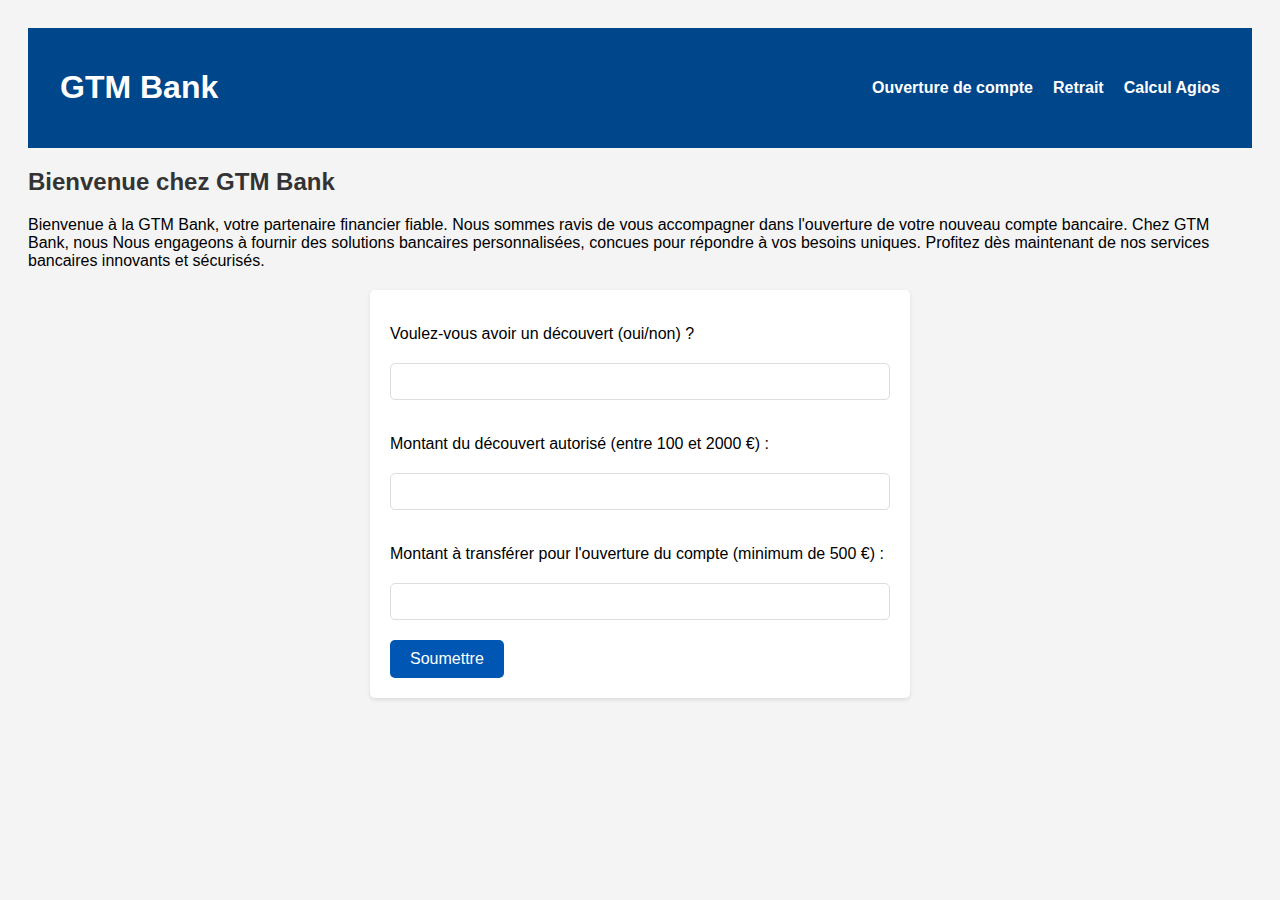
==== index.html @ d5e57586 "add anchor" ====
<!DOCTYPE html>
<html lang="fr">
<link rel="stylesheet" href="style.css"> 
<head>
    <meta charset="UTF-8">
    <title>Ouverture de compte chez GTM Bank</title>
    
</head>
<header>
    <div class="header-content">
        <h1>GTM Bank</h1>
        <nav>
            <ul>
                <li><a href="#ouverture-de-compte">Ouverture de compte</a></li>
                <li><a href="#retrait">Retrait</a></li>
                <li><a href="#calcul-agios">Calcul Agios</a></li>
            </ul>
        </nav>
    </div>
</header>

<body>
    <h2>Bienvenue chez GTM Bank</h2>
    <p>Bienvenue à la GTM Bank, votre partenaire financier fiable. Nous sommes ravis de vous 
    accompagner dans l'ouverture de votre nouveau compte bancaire. Chez GTM Bank, nous Nous
    engageons à fournir des solutions bancaires personnalisées, concues pour répondre à vos
    besoins uniques. Profitez dès maintenant de nos services bancaires innovants et sécurisés.
    </p>
    <section id="ouverture-de-compte"></section>
    <form id="accountCreationForm">
        <p>Voulez-vous avoir un découvert (oui/non) ?</p>
        <input type="text" id="overdraftOption" name="overdraftOption" required>
        
        <p>Montant du découvert autorisé (entre 100 et 2000 €) :</p>
        <input type="number" id="overdraftAmount" name="overdraftAmount">
        
        <p>Montant à transférer pour l'ouverture du compte (minimum de 500 €) :</p>
        <input type="number" id="initialDeposit" name="initialDeposit" required>
        
        <button type="submit">Soumettre</button>
    </form>

    <script src="main.js"></script>
</body>
</html>
---- style.css ----
body {
    font-family: Arial, sans-serif;
    background-color: #f4f4f4;
    padding: 20px;
}

h2 {
    color: #333;
}

header {
    background-color: #00468b; 
    color: white; 
    padding: 20px 0;
}

.header-content {
    max-width: 1200px;
    margin: 0 auto;
    display: flex;
    justify-content: space-between;
    align-items: center;
}

header h1 {
    margin-left: 20px; 
}

nav ul {
    list-style-type: none; 
    display: flex; 
    margin: 0;
    padding: 0;
}

nav ul li {
    margin-right: 20px;
}

nav ul li a {
    color: white;
    text-decoration: none;
    font-weight: bold;
}

nav ul li a:hover {
    text-decoration: underline; 
}

form {
    background-color: #fff;
    padding: 20px;
    border-radius: 5px;
    box-shadow: 0 2px 4px rgba(0,0,0,0.1);
    max-width: 500px;
    margin: 20px auto;
}

form p {
    margin: 15px 0;
}

input[type="text"],
input[type="number"] {
    width: 100%;
    padding: 10px;
    margin-top: 5px;
    margin-bottom: 20px;
    border-radius: 5px;
    border: 1px solid #ddd;
    box-sizing: border-box; 
}

button {
    background-color: #0056b3;
    color: white;
    padding: 10px 20px;
    border: none;
    border-radius: 5px;
    cursor: pointer;
    font-size: 16px;
}

button:hover {
    background-color: #003d82;
}
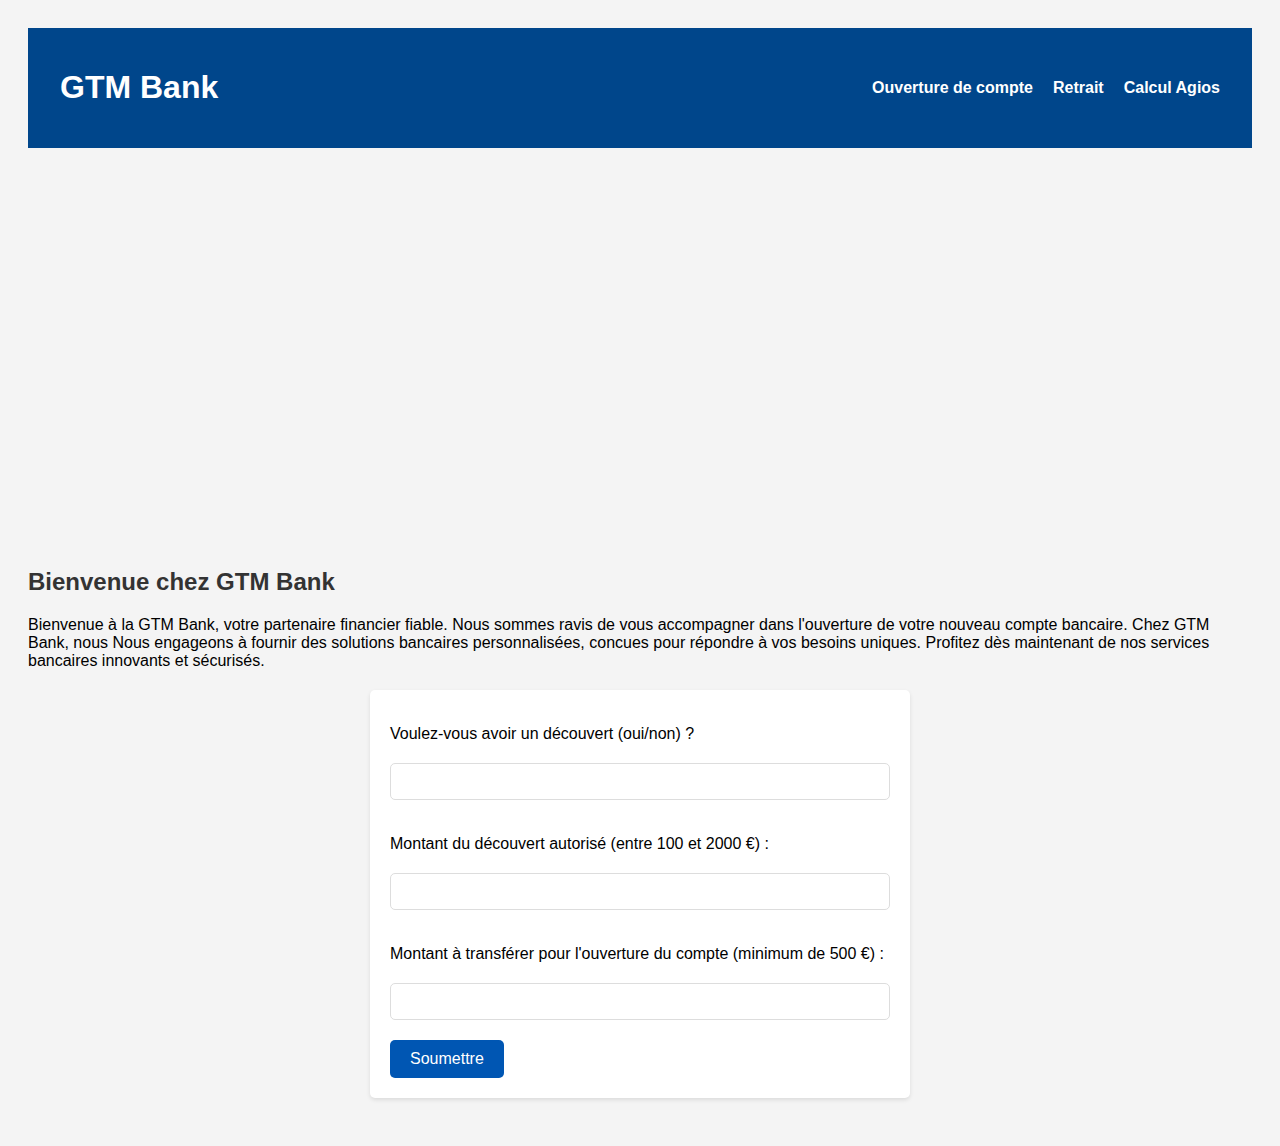
==== commit c863196d: "add hero banner" ====
--- a/index.html
+++ b/index.html
@@ -20,6 +20,8 @@
 </header>
 
 <body>
+    <div class="hero-banner"></div>
+
     <h2>Bienvenue chez GTM Bank</h2>
     <p>Bienvenue à la GTM Bank, votre partenaire financier fiable. Nous sommes ravis de vous 
     accompagner dans l'ouverture de votre nouveau compte bancaire. Chez GTM Bank, nous Nous
--- a/style.css
+++ b/style.css
@@ -47,6 +47,13 @@
     text-decoration: underline; 
 }
 
+.hero-banner {
+    background-image: url('assets/GTMBANK.jpg');
+    height: 400px; 
+    background-size: cover;
+    background-position: center;
+}
+
 form {
     background-color: #fff;
     padding: 20px;
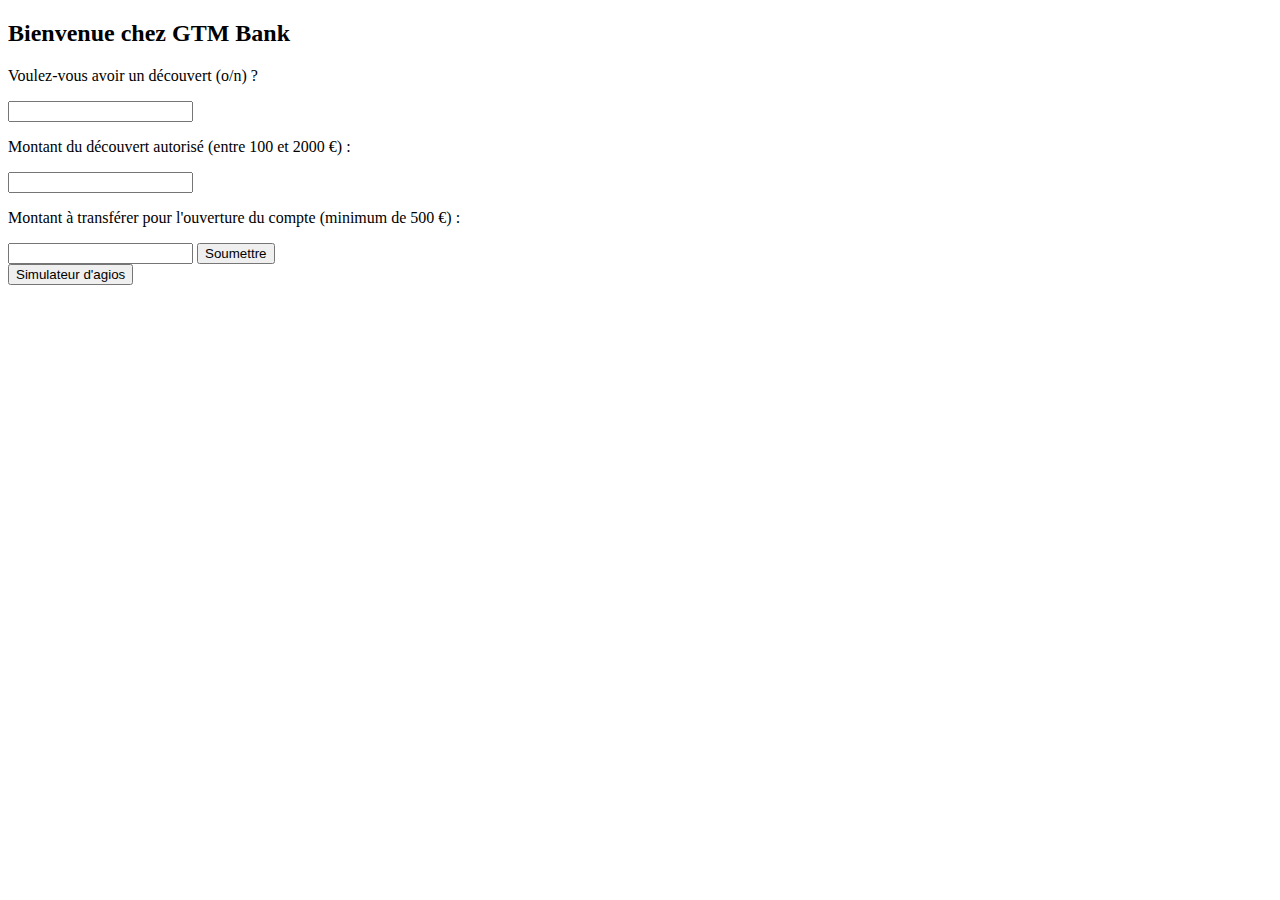
==== commit 672d39ad: "add agios" ====
--- a/index.html
+++ b/index.html
@@ -1,36 +1,13 @@
 <!DOCTYPE html>
 <html lang="fr">
-<link rel="stylesheet" href="style.css"> 
 <head>
     <meta charset="UTF-8">
     <title>Ouverture de compte chez GTM Bank</title>
-    
 </head>
-<header>
-    <div class="header-content">
-        <h1>GTM Bank</h1>
-        <nav>
-            <ul>
-                <li><a href="#ouverture-de-compte">Ouverture de compte</a></li>
-                <li><a href="#retrait">Retrait</a></li>
-                <li><a href="#calcul-agios">Calcul Agios</a></li>
-            </ul>
-        </nav>
-    </div>
-</header>
-
 <body>
-    <div class="hero-banner"></div>
-
     <h2>Bienvenue chez GTM Bank</h2>
-    <p>Bienvenue à la GTM Bank, votre partenaire financier fiable. Nous sommes ravis de vous 
-    accompagner dans l'ouverture de votre nouveau compte bancaire. Chez GTM Bank, nous Nous
-    engageons à fournir des solutions bancaires personnalisées, concues pour répondre à vos
-    besoins uniques. Profitez dès maintenant de nos services bancaires innovants et sécurisés.
-    </p>
-    <section id="ouverture-de-compte"></section>
     <form id="accountCreationForm">
-        <p>Voulez-vous avoir un découvert (oui/non) ?</p>
+        <p>Voulez-vous avoir un découvert (o/n) ?</p>
         <input type="text" id="overdraftOption" name="overdraftOption" required>
         
         <p>Montant du découvert autorisé (entre 100 et 2000 €) :</p>
@@ -41,7 +18,7 @@
         
         <button type="submit">Soumettre</button>
     </form>
-
+    <button onclick="window.location.href='./agios.html'">Simulateur d'agios</button>
     <script src="main.js"></script>
 </body>
 </html>
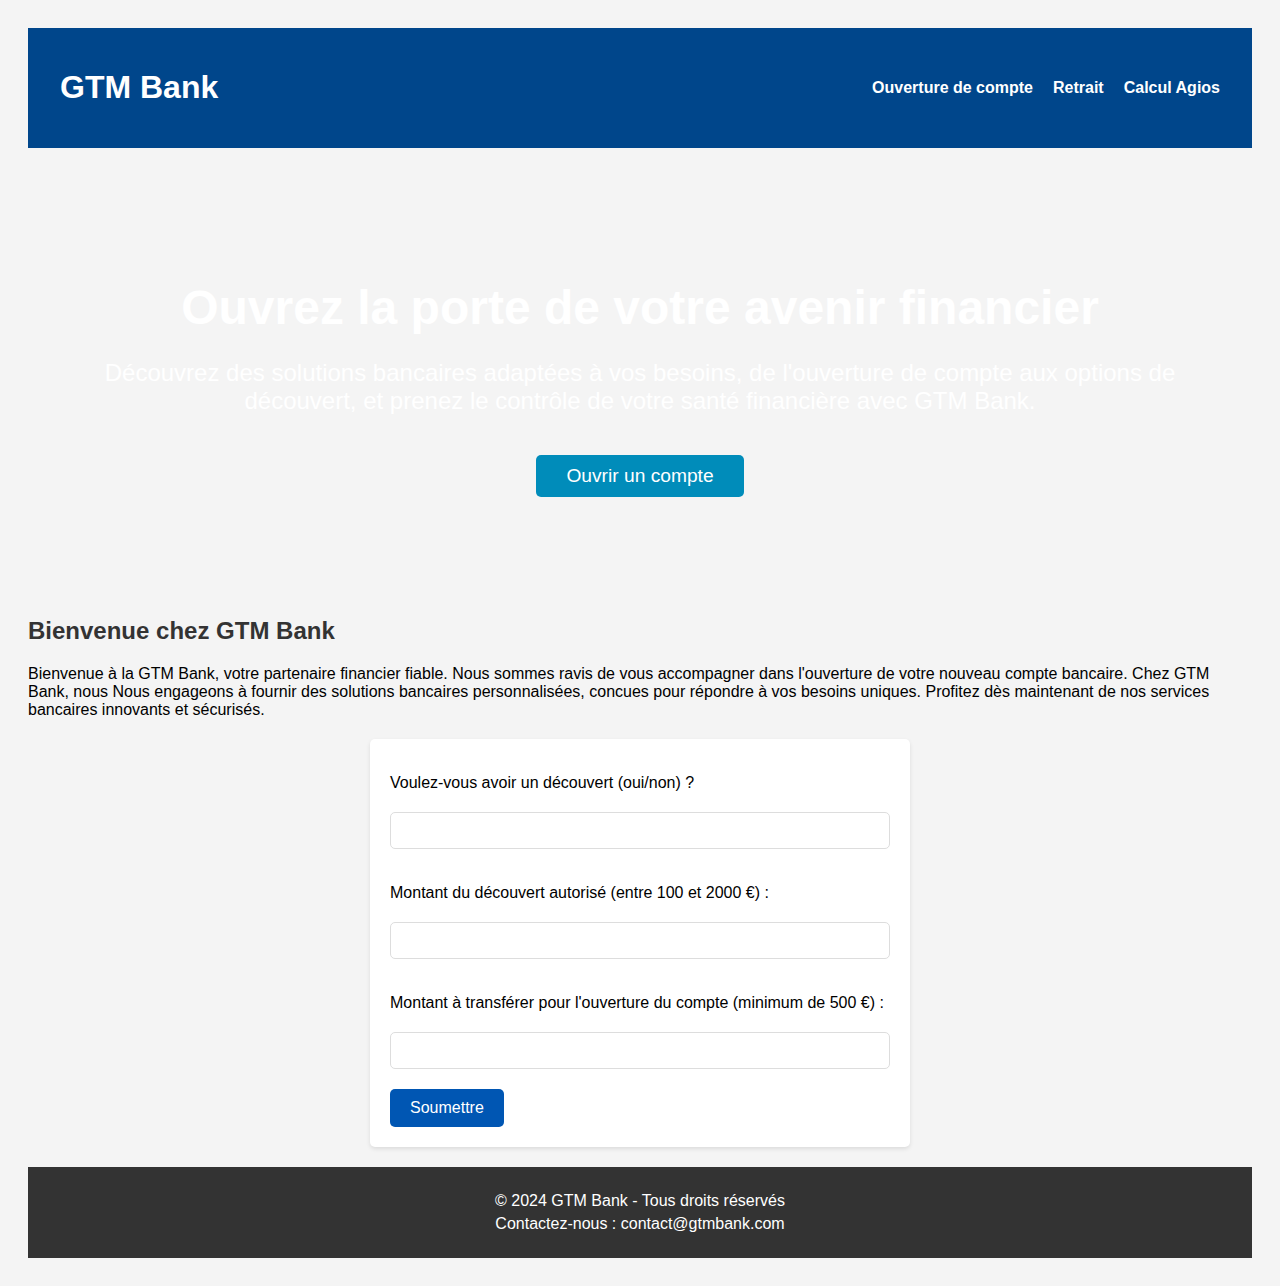
==== commit 1494c69d: "add hero banner & footer" ====
--- a/index.html
+++ b/index.html
@@ -1,13 +1,42 @@
 <!DOCTYPE html>
 <html lang="fr">
+<link rel="stylesheet" href="style.css"> 
 <head>
     <meta charset="UTF-8">
     <title>Ouverture de compte chez GTM Bank</title>
+    
 </head>
+<header>
+    <div class="header-content">
+        <h1>GTM Bank</h1>
+        <nav>
+            <ul>
+                <li><a href="#ouverture-de-compte">Ouverture de compte</a></li>
+                <li><a href="#retrait">Retrait</a></li>
+                <li><a href="#calcul-agios">Calcul Agios</a></li>
+            </ul>
+        </nav>
+    </div>
+</header>
+
 <body>
+    <div class="hero-banner">
+        <div class="hero-content">
+            <h1 class="hero-title">Ouvrez la porte de votre avenir financier</h1>
+            <p class="hero-subtitle">Découvrez des solutions bancaires adaptées à vos besoins, de l'ouverture de compte aux options de découvert, et prenez le contrôle de votre santé financière avec GTM Bank.</p>
+            <a href="#" class="hero-button">Ouvrir un compte</a>
+        </div>
+    </div>
+    
     <h2>Bienvenue chez GTM Bank</h2>
+    <p>Bienvenue à la GTM Bank, votre partenaire financier fiable. Nous sommes ravis de vous 
+    accompagner dans l'ouverture de votre nouveau compte bancaire. Chez GTM Bank, nous Nous
+    engageons à fournir des solutions bancaires personnalisées, concues pour répondre à vos
+    besoins uniques. Profitez dès maintenant de nos services bancaires innovants et sécurisés.
+    </p>
+    <section id="ouverture-de-compte"></section>
     <form id="accountCreationForm">
-        <p>Voulez-vous avoir un découvert (o/n) ?</p>
+        <p>Voulez-vous avoir un découvert (oui/non) ?</p>
         <input type="text" id="overdraftOption" name="overdraftOption" required>
         
         <p>Montant du découvert autorisé (entre 100 et 2000 €) :</p>
@@ -18,7 +47,14 @@
         
         <button type="submit">Soumettre</button>
     </form>
-    <button onclick="window.location.href='./agios.html'">Simulateur d'agios</button>
+
     <script src="main.js"></script>
 </body>
+<footer>
+    <div class="footer-content">
+        <p>© 2024 GTM Bank - Tous droits réservés</p>
+        <p>Contactez-nous : contact@gtmbank.com</p>
+    </div>
+</footer>
+
 </html>
--- a/style.css
+++ b/style.css
@@ -0,0 +1,140 @@
+body {
+    font-family: Arial, sans-serif;
+    background-color: #f4f4f4;
+    padding: 20px;
+}
+
+h2 {
+    color: #333;
+}
+
+header {
+    background-color: #00468b; 
+    color: white; 
+    padding: 20px 0;
+}
+
+.header-content {
+    max-width: 1200px;
+    margin: 0 auto;
+    display: flex;
+    justify-content: space-between;
+    align-items: center;
+}
+
+header h1 {
+    margin-left: 20px; 
+}
+
+nav ul {
+    list-style-type: none; 
+    display: flex; 
+    margin: 0;
+    padding: 0;
+}
+
+nav ul li {
+    margin-right: 20px;
+}
+
+nav ul li a {
+    color: white;
+    text-decoration: none;
+    font-weight: bold;
+}
+
+nav ul li a:hover {
+    text-decoration: underline; 
+}
+
+.hero-banner {
+    background: url('assets/herobanner.jpg') no-repeat center center; 
+    background-size: cover;
+    color: #fff;
+    text-align: center;
+    padding: 100px 20px; /* Adjust padding to fit your design */
+}
+
+.hero-content {
+    max-width: 1200px;
+    margin: 0 auto;
+    position: relative; /* If you want to position elements inside the hero banner */
+}
+
+.hero-title {
+    font-size: 3rem; /* Adjust the size as needed */
+    margin-bottom: 20px;
+}
+
+.hero-subtitle {
+    font-size: 1.5rem; /* Adjust the size as needed */
+    margin-bottom: 40px;
+}
+
+.hero-button {
+    display: inline-block;
+    padding: 10px 30px;
+    background-color: #008cba; /* Change to match your design */
+    color: #fff;
+    text-decoration: none;
+    font-size: 1.2rem; /* Adjust the size as needed */
+    border-radius: 5px; /* Optional: for rounded corners */
+    transition: background-color 0.3s ease;
+}
+
+.hero-button:hover {
+    background-color: #005f73; /* Darker shade for hover effect */
+}
+
+
+form {
+    background-color: #fff;
+    padding: 20px;
+    border-radius: 5px;
+    box-shadow: 0 2px 4px rgba(0,0,0,0.1);
+    max-width: 500px;
+    margin: 20px auto;
+}
+
+form p {
+    margin: 15px 0;
+}
+
+input[type="text"],
+input[type="number"] {
+    width: 100%;
+    padding: 10px;
+    margin-top: 5px;
+    margin-bottom: 20px;
+    border-radius: 5px;
+    border: 1px solid #ddd;
+    box-sizing: border-box; 
+}
+
+button {
+    background-color: #0056b3;
+    color: white;
+    padding: 10px 20px;
+    border: none;
+    border-radius: 5px;
+    cursor: pointer;
+    font-size: 16px;
+}
+
+button:hover {
+    background-color: #003d82;
+}
+
+footer {
+    background-color: #333;
+    color: white;
+    text-align: center;
+    padding: 20px 0;
+    position: relative;
+    bottom: 0;
+    width: 100%;
+}
+
+.footer-content p {
+    margin: 5px 0; /* Espacement entre les lignes */
+}
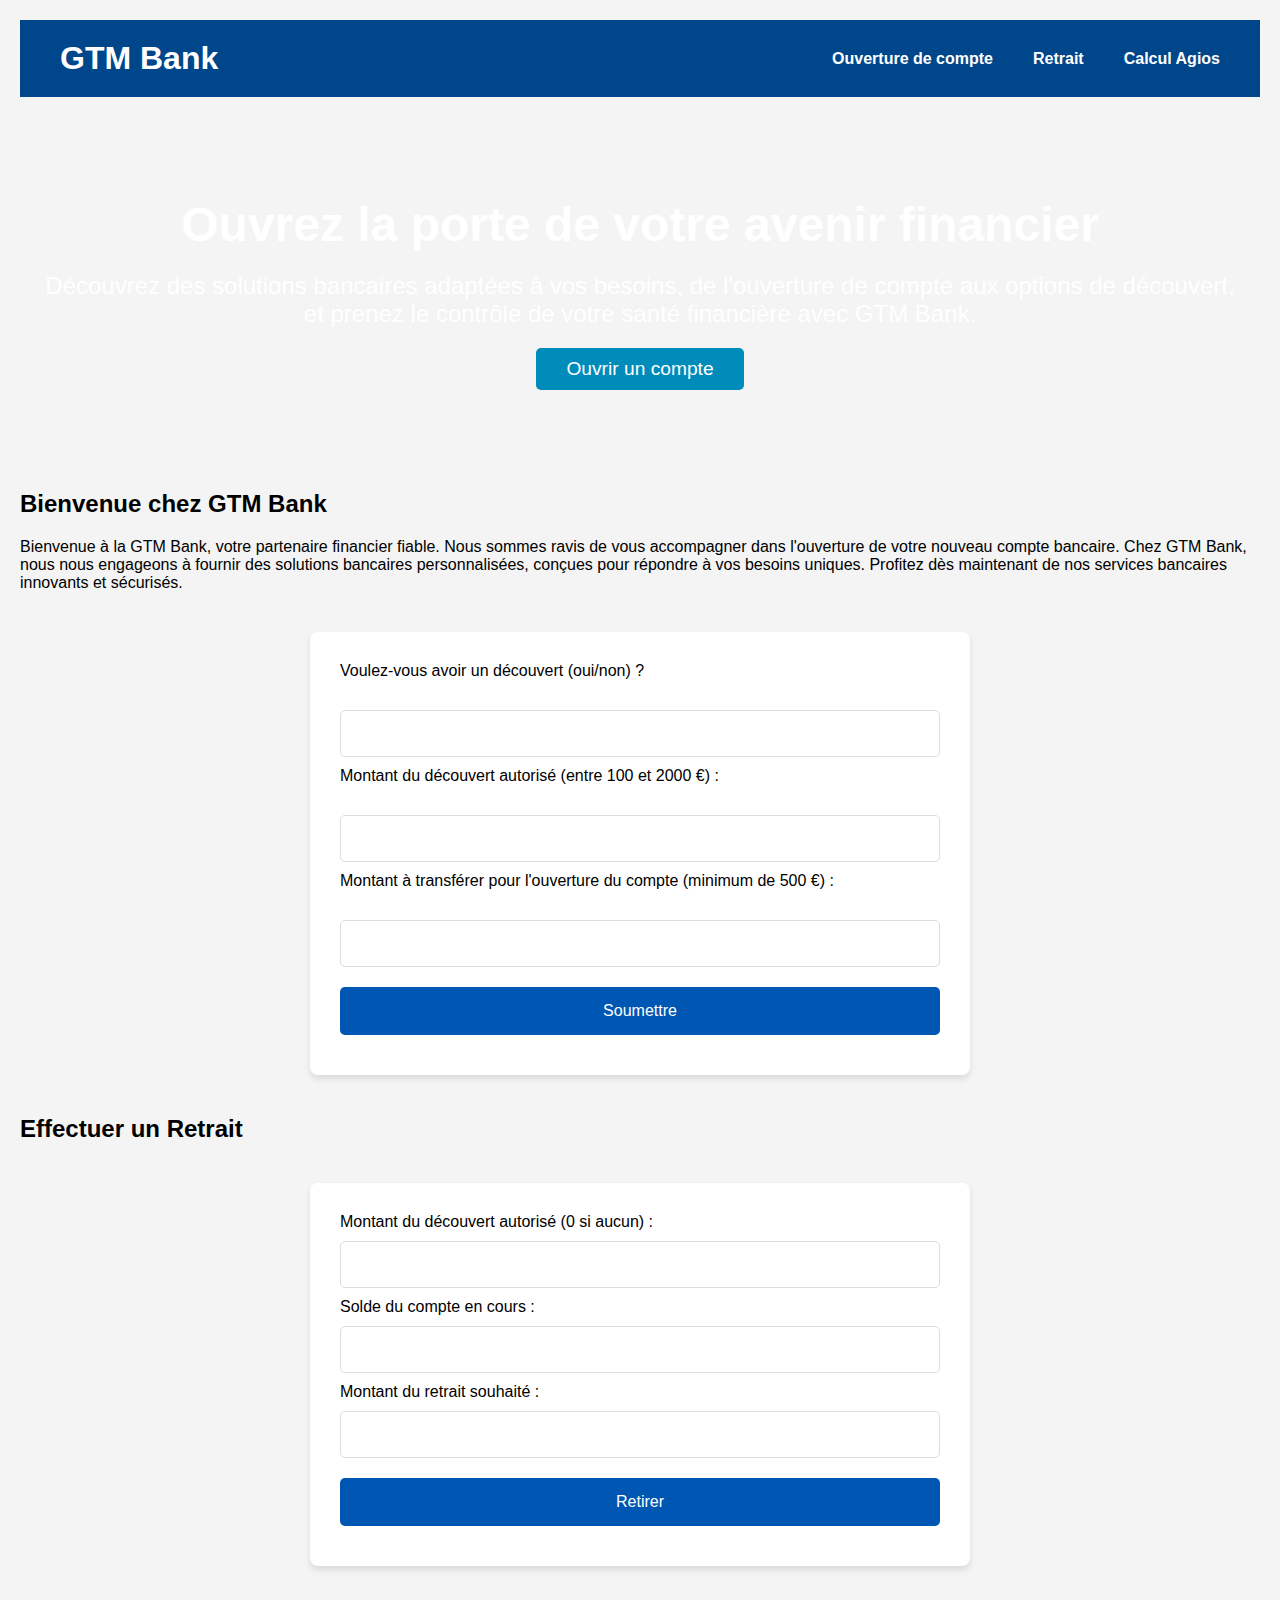
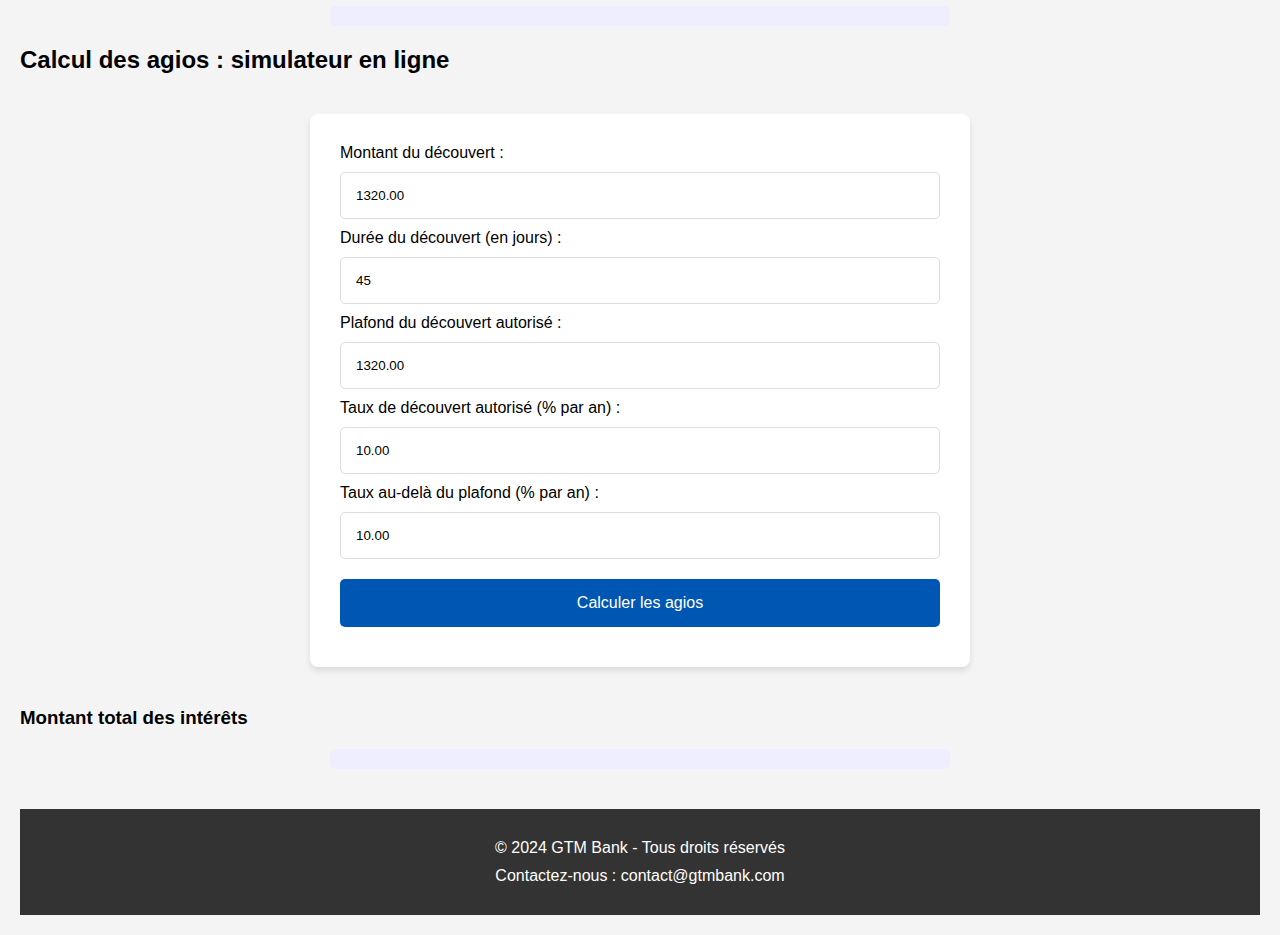
==== commit 946d7379: "Refactor forms and update CSS for consistency across the site" ====
--- a/index.html
+++ b/index.html
@@ -1,11 +1,11 @@
 <!DOCTYPE html>
 <html lang="fr">
-<link rel="stylesheet" href="style.css"> 
 <head>
     <meta charset="UTF-8">
     <title>Ouverture de compte chez GTM Bank</title>
-    
+    <link rel="stylesheet" href="style.css"> 
 </head>
+<body>
 <header>
     <div class="header-content">
         <h1>GTM Bank</h1>
@@ -19,37 +19,83 @@
     </div>
 </header>
 
-<body>
-    <div class="hero-banner">
-        <div class="hero-content">
-            <h1 class="hero-title">Ouvrez la porte de votre avenir financier</h1>
-            <p class="hero-subtitle">Découvrez des solutions bancaires adaptées à vos besoins, de l'ouverture de compte aux options de découvert, et prenez le contrôle de votre santé financière avec GTM Bank.</p>
-            <a href="#" class="hero-button">Ouvrir un compte</a>
-        </div>
+<div class="hero-banner">
+    <div class="hero-content">
+        <h1 class="hero-title">Ouvrez la porte de votre avenir financier</h1>
+        <p class="hero-subtitle">Découvrez des solutions bancaires adaptées à vos besoins, de l'ouverture de compte aux options de découvert, et prenez le contrôle de votre santé financière avec GTM Bank.</p>
+        <a href="#" class="hero-button">Ouvrir un compte</a>
     </div>
-    
+</div>
+
+<section id="ouverture-de-compte">
     <h2>Bienvenue chez GTM Bank</h2>
-    <p>Bienvenue à la GTM Bank, votre partenaire financier fiable. Nous sommes ravis de vous 
-    accompagner dans l'ouverture de votre nouveau compte bancaire. Chez GTM Bank, nous Nous
-    engageons à fournir des solutions bancaires personnalisées, concues pour répondre à vos
-    besoins uniques. Profitez dès maintenant de nos services bancaires innovants et sécurisés.
-    </p>
-    <section id="ouverture-de-compte"></section>
+    <p>Bienvenue à la GTM Bank, votre partenaire financier fiable. Nous sommes ravis de vous accompagner dans l'ouverture de votre nouveau compte bancaire. Chez GTM Bank, nous nous engageons à fournir des solutions bancaires personnalisées, conçues pour répondre à vos besoins uniques. Profitez dès maintenant de nos services bancaires innovants et sécurisés.</p>
     <form id="accountCreationForm">
         <p>Voulez-vous avoir un découvert (oui/non) ?</p>
         <input type="text" id="overdraftOption" name="overdraftOption" required>
         
         <p>Montant du découvert autorisé (entre 100 et 2000 €) :</p>
-        <input type="number" id="overdraftAmount" name="overdraftAmount">
+        <input type="number" id="overdraftAmountForm" name="overdraftAmount" min="100" max="2000">
         
         <p>Montant à transférer pour l'ouverture du compte (minimum de 500 €) :</p>
-        <input type="number" id="initialDeposit" name="initialDeposit" required>
+        <input type="number" id="initialDeposit" name="initialDeposit" min="500" required>
         
         <button type="submit">Soumettre</button>
     </form>
+</section>
 
-    <script src="main.js"></script>
-</body>
+<h2>Effectuer un Retrait</h2>
+<form id="withdrawForm">
+    <label for="authorizedOverdraft">Montant du découvert autorisé (0 si aucun) :</label>
+    <input type="number" id="authorizedOverdraft" name="authorizedOverdraft" required>
+    
+    <label for="currentBalance">Solde du compte en cours :</label>
+    <input type="number" id="currentBalance" name="currentBalance" required>
+    
+    <label for="withdrawAmount">Montant du retrait souhaité :</label>
+    <input type="number" id="withdrawAmount" name="withdrawAmount" required>
+    
+    <button type="button" id="withdrawBtn">Retirer</button>
+</form>
+
+<div id="result"></div>
+
+<section id="calcul-agios">
+    <h2>Calcul des agios : simulateur en ligne</h2>
+    <form id="agiosCalculationForm">
+        <div class="form-group">
+            <label for="overdraftAmount">Montant du découvert :</label>
+            <input type="number" id="overdraftAmount" name="overdraftAmount" value="1320.00">
+        </div>
+        
+        <div class="form-group">
+            <label for="overdraftTime">Durée du découvert (en jours) :</label>
+            <input type="number" id="overdraftTime" name="overdraftTime" value="45">
+        </div>
+        
+        <div class="form-group">
+            <label for="authorizedOverdraftCeiling">Plafond du découvert autorisé :</label>
+            <input type="number" id="authorizedOverdraftCeiling" name="authorizedOverdraftCeiling" value="1320.00">
+        </div>
+        
+        <div class="form-group">
+            <label for="authorizedOverdraftRate">Taux de découvert autorisé (% par an) :</label>
+            <input type="number" id="authorizedOverdraftRate" name="authorizedOverdraftRate" value="10.00">
+        </div>
+        
+        <div class="form-group">
+            <label for="ratesbeyondCeiling">Taux au-delà du plafond (% par an) :</label>
+            <input type="number" id="ratesbeyondCeiling" name="ratesbeyondCeiling" value="10.00">
+        </div>
+        
+        <button type="button" id="calculateButton">Calculer les agios</button>
+    </form>
+    <h3>Montant total des intérêts</h3>
+    <div id="totalAmount"></div>
+</section>
+
+<script src="main.js"></script>
+
 <footer>
     <div class="footer-content">
         <p>© 2024 GTM Bank - Tous droits réservés</p>
@@ -57,4 +103,6 @@
     </div>
 </footer>
 
+<script src="main.js"></script>
+</body>
 </html>
--- a/style.css
+++ b/style.css
@@ -2,15 +2,18 @@
     font-family: Arial, sans-serif;
     background-color: #f4f4f4;
     padding: 20px;
+    margin: 0;
+    box-sizing: border-box;
 }
 
-h2 {
-    color: #333;
+h1, h2, h3, p {
+    margin: 0 0 20px 0;
+    padding: 0;
 }
 
 header {
-    background-color: #00468b; 
-    color: white; 
+    background-color: #00468b;
+    color: white;
     padding: 20px 0;
 }
 
@@ -23,18 +26,18 @@
 }
 
 header h1 {
-    margin-left: 20px; 
+    margin: 0 20px;
 }
 
 nav ul {
-    list-style-type: none; 
-    display: flex; 
+    list-style-type: none;
+    display: flex;
     margin: 0;
     padding: 0;
 }
 
 nav ul li {
-    margin-right: 20px;
+    margin: 0 20px;
 }
 
 nav ul li a {
@@ -44,81 +47,81 @@
 }
 
 nav ul li a:hover {
-    text-decoration: underline; 
+    text-decoration: underline;
 }
 
 .hero-banner {
-    background: url('assets/herobanner.jpg') no-repeat center center; 
+    background: url('assets/banner.jpg') no-repeat center center;
     background-size: cover;
     color: #fff;
     text-align: center;
-    padding: 100px 20px; /* Adjust padding to fit your design */
+    padding: 100px 20px;
 }
 
 .hero-content {
     max-width: 1200px;
     margin: 0 auto;
-    position: relative; /* If you want to position elements inside the hero banner */
+    position: relative;
 }
 
 .hero-title {
-    font-size: 3rem; /* Adjust the size as needed */
-    margin-bottom: 20px;
+    font-size: 3rem;
 }
 
 .hero-subtitle {
-    font-size: 1.5rem; /* Adjust the size as needed */
-    margin-bottom: 40px;
+    font-size: 1.5rem;
 }
 
 .hero-button {
     display: inline-block;
     padding: 10px 30px;
-    background-color: #008cba; /* Change to match your design */
+    background-color: #008cba;
     color: #fff;
     text-decoration: none;
-    font-size: 1.2rem; /* Adjust the size as needed */
-    border-radius: 5px; /* Optional: for rounded corners */
+    font-size: 1.2rem;
+    border-radius: 5px;
     transition: background-color 0.3s ease;
 }
 
 .hero-button:hover {
-    background-color: #005f73; /* Darker shade for hover effect */
+    background-color: #005f73;
+}
+
+form {
+    background-color: #fff;
+    padding: 30px;
+    border-radius: 8px;
+    box-shadow: 0 4px 6px rgba(0,0,0,0.1);
+    margin: 40px auto;
+    width: calc(100% - 40px);
+    max-width: 600px;
+}
+
+input[type="text"],
+input[type="number"],
+button {
+    width: 100%;
+    padding: 15px;
+    margin: 10px 0;
+    border-radius: 5px;
+    border: 1px solid #ddd;
+    box-sizing: border-box;
+    transition: all 0.3s ease;
 }
 
 
-form {
-    background-color: #fff;
-    padding: 20px;
-    border-radius: 5px;
-    box-shadow: 0 2px 4px rgba(0,0,0,0.1);
-    max-width: 500px;
-    margin: 20px auto;
-}
-
-form p {
-    margin: 15px 0;
-}
-
-input[type="text"],
-input[type="number"] {
-    width: 100%;
-    padding: 10px;
-    margin-top: 5px;
-    margin-bottom: 20px;
-    border-radius: 5px;
-    border: 1px solid #ddd;
-    box-sizing: border-box; 
+input[type="text"]:focus,
+input[type="number"]:focus {
+    border-color: #008cba;
+    box-shadow: 0 0 8px rgba(0,140,186,0.2);
 }
 
 button {
     background-color: #0056b3;
     color: white;
-    padding: 10px 20px;
+    font-size: 16px;
     border: none;
-    border-radius: 5px;
     cursor: pointer;
-    font-size: 16px;
 }
 
 button:hover {
@@ -130,11 +133,20 @@
     color: white;
     text-align: center;
     padding: 20px 0;
-    position: relative;
-    bottom: 0;
-    width: 100%;
+    margin-top: 40px;
 }
 
 .footer-content p {
-    margin: 5px 0; /* Espacement entre les lignes */
+    margin: 10px 0;
 }
+
+#result, #totalAmount {
+    text-align: center;
+    font-size: 1.2rem;
+    margin: 20px 0;
+    padding: 10px;
+    background-color: #eef;
+    border-radius: 5px;
+    max-width: 600px;
+    margin: 20px auto; /* Centrage horizontal */
+}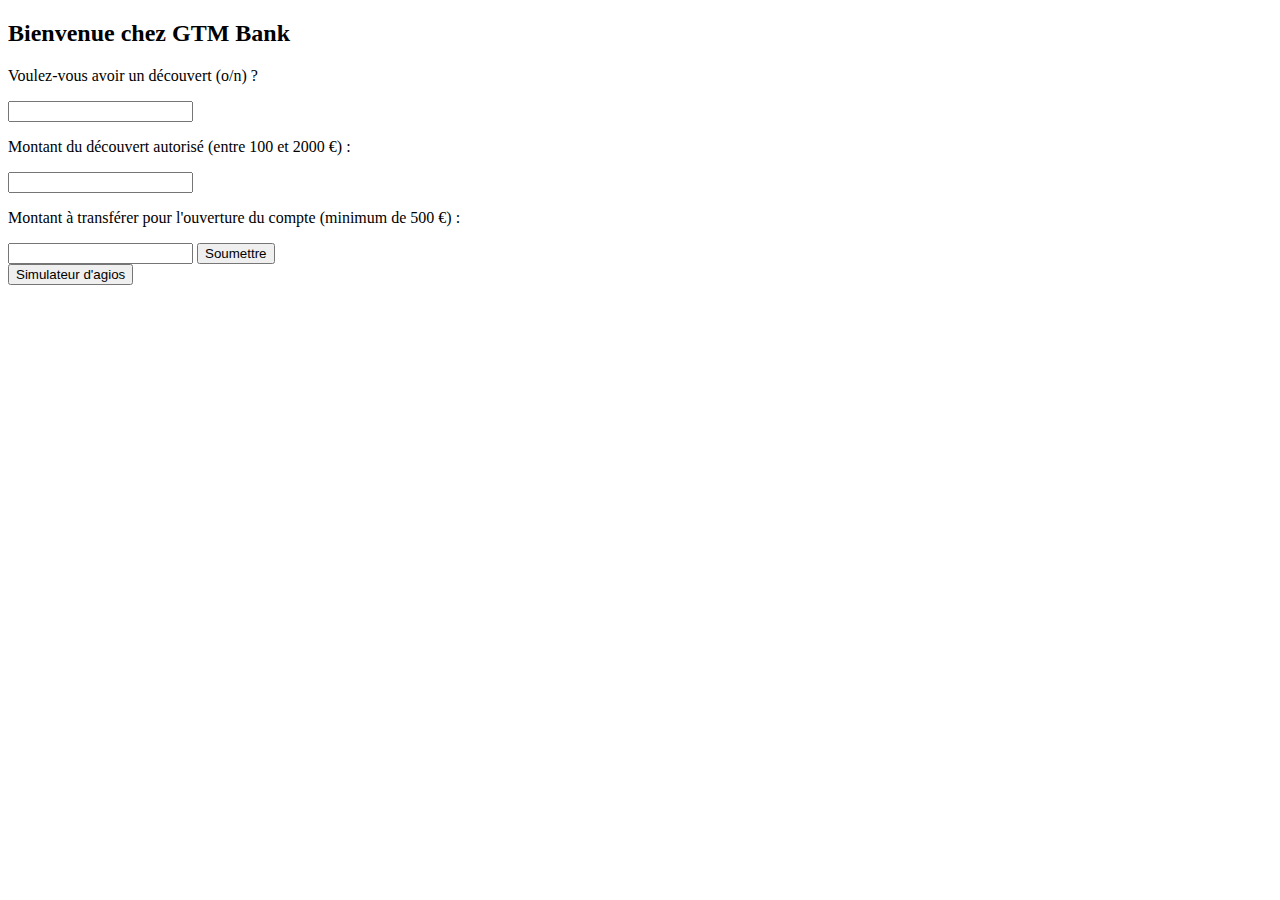
==== commit 6b631ce1: "Merge pull request #2 from Achapeau/agios" ====
--- a/index.html
+++ b/index.html
@@ -3,106 +3,22 @@
 <head>
     <meta charset="UTF-8">
     <title>Ouverture de compte chez GTM Bank</title>
-    <link rel="stylesheet" href="style.css"> 
 </head>
 <body>
-<header>
-    <div class="header-content">
-        <h1>GTM Bank</h1>
-        <nav>
-            <ul>
-                <li><a href="#ouverture-de-compte">Ouverture de compte</a></li>
-                <li><a href="#retrait">Retrait</a></li>
-                <li><a href="#calcul-agios">Calcul Agios</a></li>
-            </ul>
-        </nav>
-    </div>
-</header>
-
-<div class="hero-banner">
-    <div class="hero-content">
-        <h1 class="hero-title">Ouvrez la porte de votre avenir financier</h1>
-        <p class="hero-subtitle">Découvrez des solutions bancaires adaptées à vos besoins, de l'ouverture de compte aux options de découvert, et prenez le contrôle de votre santé financière avec GTM Bank.</p>
-        <a href="#" class="hero-button">Ouvrir un compte</a>
-    </div>
-</div>
-
-<section id="ouverture-de-compte">
     <h2>Bienvenue chez GTM Bank</h2>
-    <p>Bienvenue à la GTM Bank, votre partenaire financier fiable. Nous sommes ravis de vous accompagner dans l'ouverture de votre nouveau compte bancaire. Chez GTM Bank, nous nous engageons à fournir des solutions bancaires personnalisées, conçues pour répondre à vos besoins uniques. Profitez dès maintenant de nos services bancaires innovants et sécurisés.</p>
     <form id="accountCreationForm">
-        <p>Voulez-vous avoir un découvert (oui/non) ?</p>
+        <p>Voulez-vous avoir un découvert (o/n) ?</p>
         <input type="text" id="overdraftOption" name="overdraftOption" required>
         
         <p>Montant du découvert autorisé (entre 100 et 2000 €) :</p>
-        <input type="number" id="overdraftAmountForm" name="overdraftAmount" min="100" max="2000">
+        <input type="number" id="overdraftAmount" name="overdraftAmount">
         
         <p>Montant à transférer pour l'ouverture du compte (minimum de 500 €) :</p>
-        <input type="number" id="initialDeposit" name="initialDeposit" min="500" required>
+        <input type="number" id="initialDeposit" name="initialDeposit" required>
         
         <button type="submit">Soumettre</button>
     </form>
-</section>
-
-<h2>Effectuer un Retrait</h2>
-<form id="withdrawForm">
-    <label for="authorizedOverdraft">Montant du découvert autorisé (0 si aucun) :</label>
-    <input type="number" id="authorizedOverdraft" name="authorizedOverdraft" required>
-    
-    <label for="currentBalance">Solde du compte en cours :</label>
-    <input type="number" id="currentBalance" name="currentBalance" required>
-    
-    <label for="withdrawAmount">Montant du retrait souhaité :</label>
-    <input type="number" id="withdrawAmount" name="withdrawAmount" required>
-    
-    <button type="button" id="withdrawBtn">Retirer</button>
-</form>
-
-<div id="result"></div>
-
-<section id="calcul-agios">
-    <h2>Calcul des agios : simulateur en ligne</h2>
-    <form id="agiosCalculationForm">
-        <div class="form-group">
-            <label for="overdraftAmount">Montant du découvert :</label>
-            <input type="number" id="overdraftAmount" name="overdraftAmount" value="1320.00">
-        </div>
-        
-        <div class="form-group">
-            <label for="overdraftTime">Durée du découvert (en jours) :</label>
-            <input type="number" id="overdraftTime" name="overdraftTime" value="45">
-        </div>
-        
-        <div class="form-group">
-            <label for="authorizedOverdraftCeiling">Plafond du découvert autorisé :</label>
-            <input type="number" id="authorizedOverdraftCeiling" name="authorizedOverdraftCeiling" value="1320.00">
-        </div>
-        
-        <div class="form-group">
-            <label for="authorizedOverdraftRate">Taux de découvert autorisé (% par an) :</label>
-            <input type="number" id="authorizedOverdraftRate" name="authorizedOverdraftRate" value="10.00">
-        </div>
-        
-        <div class="form-group">
-            <label for="ratesbeyondCeiling">Taux au-delà du plafond (% par an) :</label>
-            <input type="number" id="ratesbeyondCeiling" name="ratesbeyondCeiling" value="10.00">
-        </div>
-        
-        <button type="button" id="calculateButton">Calculer les agios</button>
-    </form>
-    <h3>Montant total des intérêts</h3>
-    <div id="totalAmount"></div>
-</section>
-
-<script src="main.js"></script>
-
-<footer>
-    <div class="footer-content">
-        <p>© 2024 GTM Bank - Tous droits réservés</p>
-        <p>Contactez-nous : contact@gtmbank.com</p>
-    </div>
-</footer>
-
-<script src="main.js"></script>
+    <button onclick="window.location.href='./agios.html'">Simulateur d'agios</button>
+    <script src="main.js"></script>
 </body>
 </html>
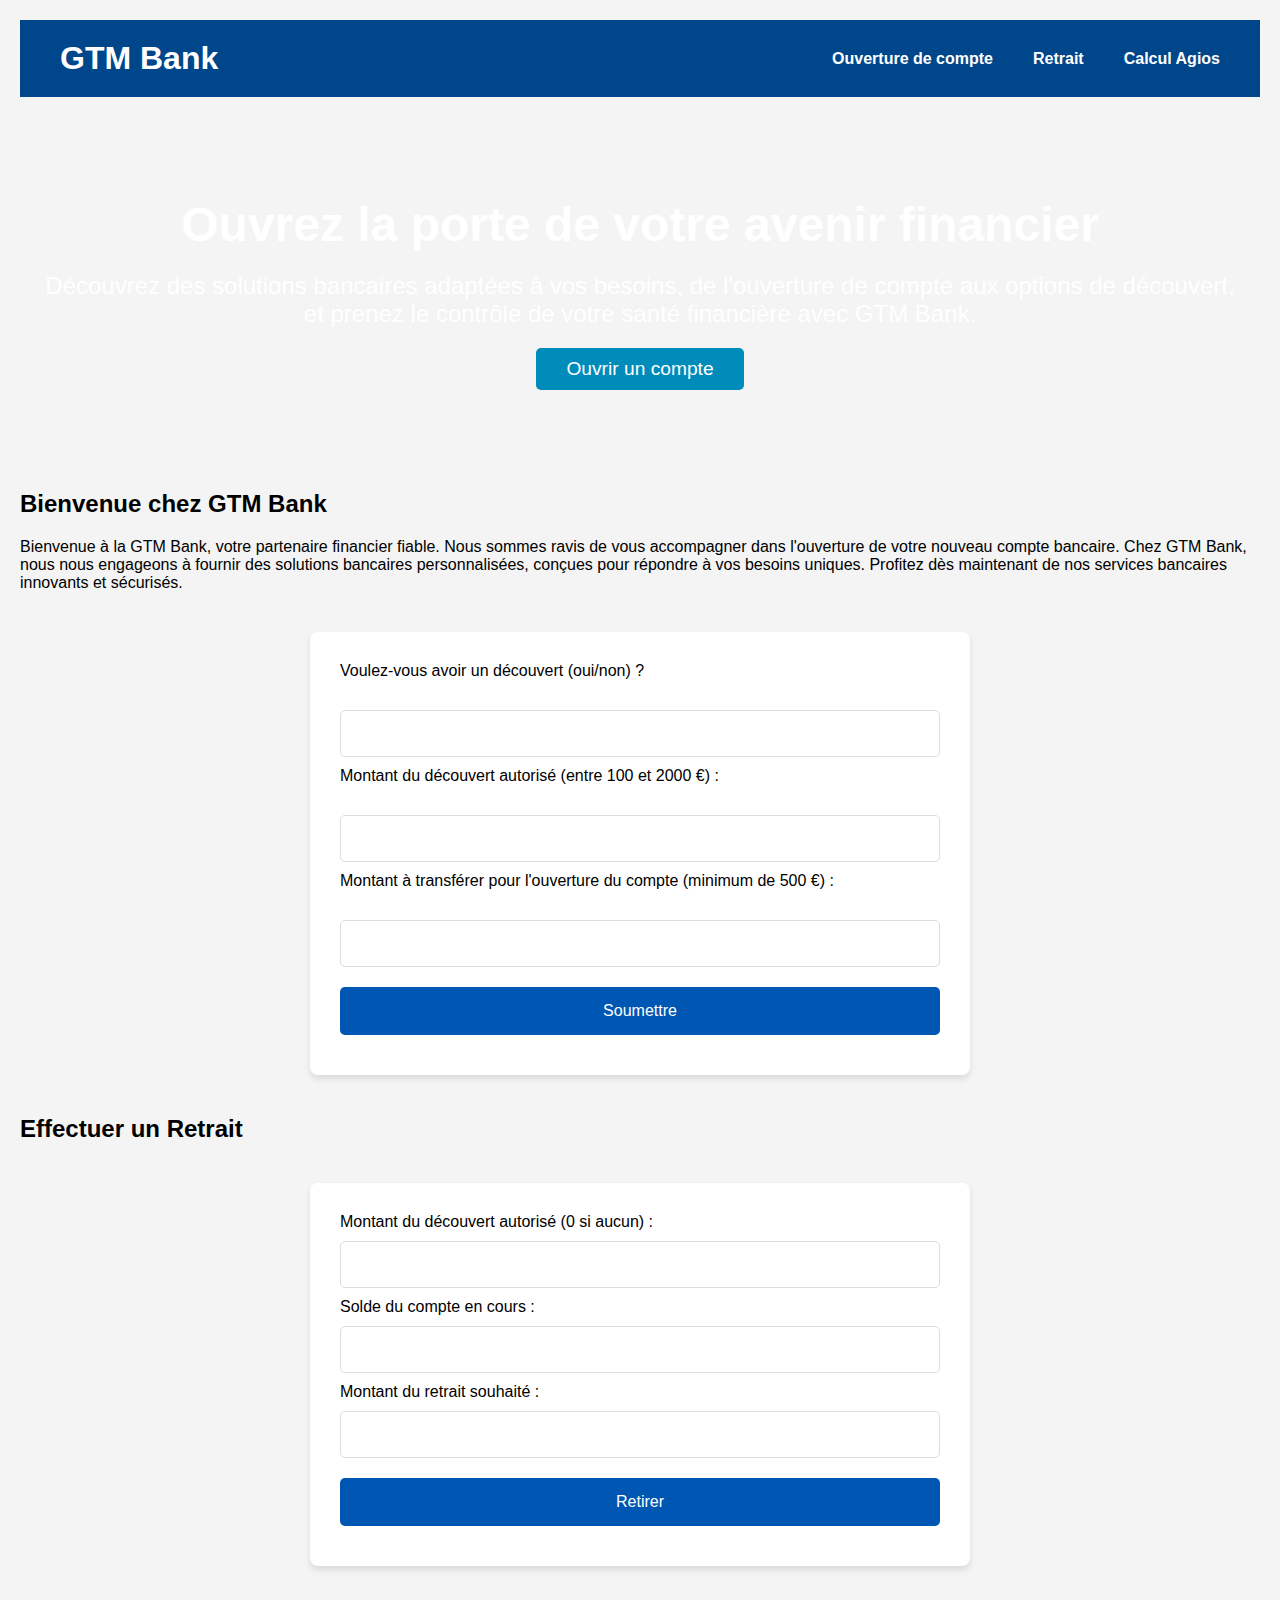
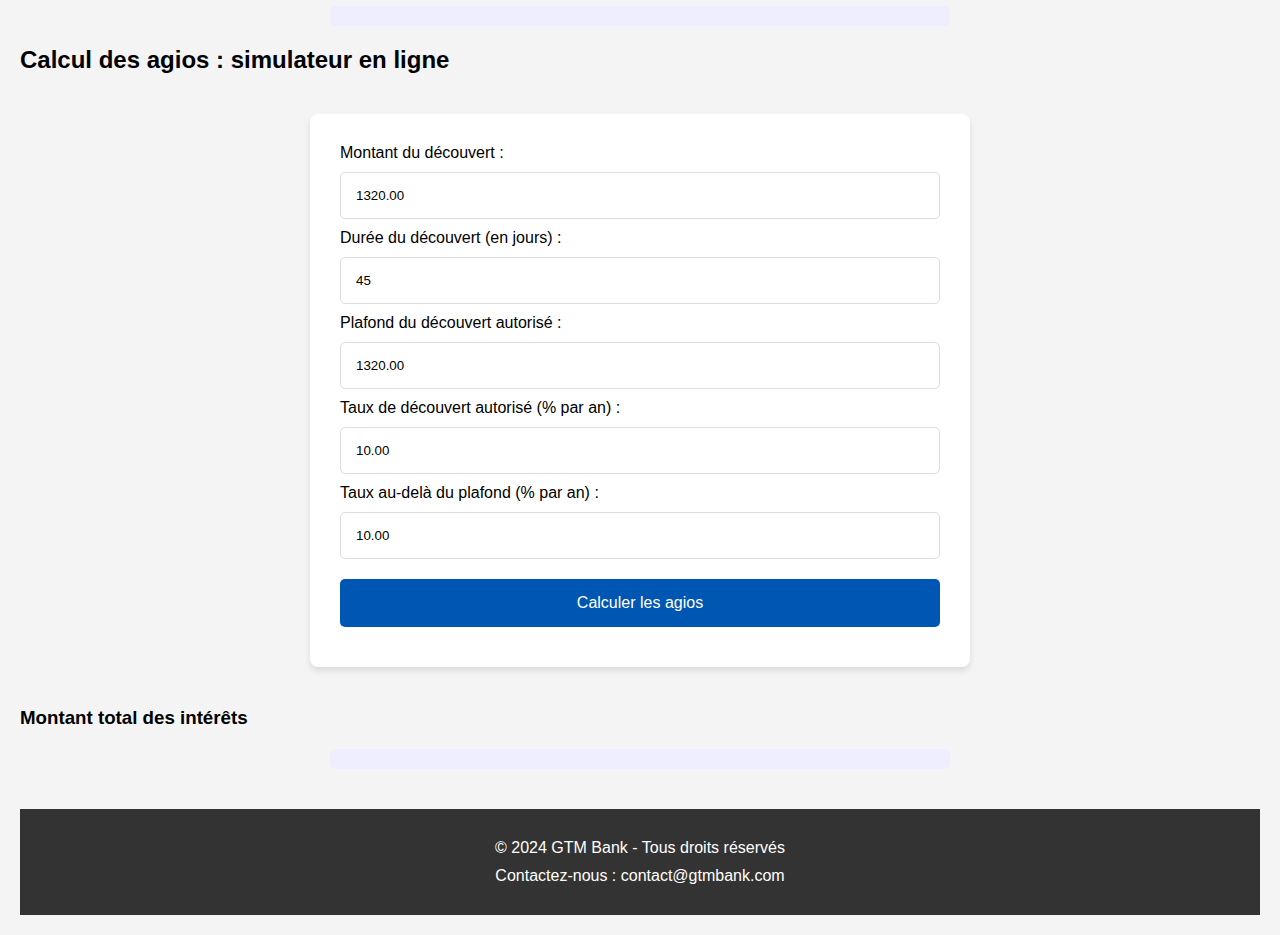
==== commit 5f250923: "add anchors on each function" ====
--- a/index.html
+++ b/index.html
@@ -3,22 +3,108 @@
 <head>
     <meta charset="UTF-8">
     <title>Ouverture de compte chez GTM Bank</title>
+    <link rel="stylesheet" href="style.css"> 
 </head>
 <body>
+<header>
+    <div class="header-content">
+        <h1>GTM Bank</h1>
+        <nav>
+            <ul>
+                <li><a href="#ouverture-de-compte">Ouverture de compte</a></li>
+                <li><a href="#retrait">Retrait</a></li>
+                <li><a href="#calcul-agios">Calcul Agios</a></li>
+            </ul>
+        </nav>
+    </div>
+</header>
+
+<div class="hero-banner">
+    <div class="hero-content">
+        <h1 class="hero-title">Ouvrez la porte de votre avenir financier</h1>
+        <p class="hero-subtitle">Découvrez des solutions bancaires adaptées à vos besoins, de l'ouverture de compte aux options de découvert, et prenez le contrôle de votre santé financière avec GTM Bank.</p>
+        <a href="#ouverture-de-compte" class="hero-button">Ouvrir un compte</a>
+    </div>
+</div>
+
+<section id="ouverture-de-compte">
     <h2>Bienvenue chez GTM Bank</h2>
+    <p>Bienvenue à la GTM Bank, votre partenaire financier fiable. Nous sommes ravis de vous accompagner dans l'ouverture de votre nouveau compte bancaire. Chez GTM Bank, nous nous engageons à fournir des solutions bancaires personnalisées, conçues pour répondre à vos besoins uniques. Profitez dès maintenant de nos services bancaires innovants et sécurisés.</p>
     <form id="accountCreationForm">
-        <p>Voulez-vous avoir un découvert (o/n) ?</p>
+        <p>Voulez-vous avoir un découvert (oui/non) ?</p>
         <input type="text" id="overdraftOption" name="overdraftOption" required>
         
         <p>Montant du découvert autorisé (entre 100 et 2000 €) :</p>
-        <input type="number" id="overdraftAmount" name="overdraftAmount">
+        <input type="number" id="overdraftAmountForm" name="overdraftAmount" min="100" max="2000">
         
         <p>Montant à transférer pour l'ouverture du compte (minimum de 500 €) :</p>
-        <input type="number" id="initialDeposit" name="initialDeposit" required>
+        <input type="number" id="initialDeposit" name="initialDeposit" min="500" required>
         
         <button type="submit">Soumettre</button>
     </form>
-    <button onclick="window.location.href='./agios.html'">Simulateur d'agios</button>
-    <script src="main.js"></script>
+</section>
+
+<section id="retrait"></section>
+<h2>Effectuer un Retrait</h2>
+<form id="withdrawForm">
+    <label for="authorizedOverdraft">Montant du découvert autorisé (0 si aucun) :</label>
+    <input type="number" id="authorizedOverdraft" name="authorizedOverdraft" required>
+    
+    <label for="currentBalance">Solde du compte en cours :</label>
+    <input type="number" id="currentBalance" name="currentBalance" required>
+    
+    <label for="withdrawAmount">Montant du retrait souhaité :</label>
+    <input type="number" id="withdrawAmount" name="withdrawAmount" required>
+    
+    <button type="button" id="withdrawBtn">Retirer</button>
+</form>
+
+<div id="result"></div>
+
+<section id="Calcul Agios"></section>
+<section id="calcul-agios">
+    <h2>Calcul des agios : simulateur en ligne</h2>
+    <form id="agiosCalculationForm">
+        <div class="form-group">
+            <label for="overdraftAmount">Montant du découvert :</label>
+            <input type="number" id="overdraftAmount" name="overdraftAmount" value="1320.00">
+        </div>
+        
+        <div class="form-group">
+            <label for="overdraftTime">Durée du découvert (en jours) :</label>
+            <input type="number" id="overdraftTime" name="overdraftTime" value="45">
+        </div>
+        
+        <div class="form-group">
+            <label for="authorizedOverdraftCeiling">Plafond du découvert autorisé :</label>
+            <input type="number" id="authorizedOverdraftCeiling" name="authorizedOverdraftCeiling" value="1320.00">
+        </div>
+        
+        <div class="form-group">
+            <label for="authorizedOverdraftRate">Taux de découvert autorisé (% par an) :</label>
+            <input type="number" id="authorizedOverdraftRate" name="authorizedOverdraftRate" value="10.00">
+        </div>
+        
+        <div class="form-group">
+            <label for="ratesbeyondCeiling">Taux au-delà du plafond (% par an) :</label>
+            <input type="number" id="ratesbeyondCeiling" name="ratesbeyondCeiling" value="10.00">
+        </div>
+        
+        <button type="button" id="calculateButton">Calculer les agios</button>
+    </form>
+    <h3>Montant total des intérêts</h3>
+    <div id="totalAmount"></div>
+</section>
+
+<script src="main.js"></script>
+
+<footer>
+    <div class="footer-content">
+        <p>© 2024 GTM Bank - Tous droits réservés</p>
+        <p>Contactez-nous : contact@gtmbank.com</p>
+    </div>
+</footer>
+
+<script src="main.js"></script>
 </body>
 </html>
--- a/style.css
+++ b/style.css
@@ -0,0 +1,152 @@
+body {
+    font-family: Arial, sans-serif;
+    background-color: #f4f4f4;
+    padding: 20px;
+    margin: 0;
+    box-sizing: border-box;
+}
+
+h1, h2, h3, p {
+    margin: 0 0 20px 0;
+    padding: 0;
+}
+
+header {
+    background-color: #00468b;
+    color: white;
+    padding: 20px 0;
+}
+
+.header-content {
+    max-width: 1200px;
+    margin: 0 auto;
+    display: flex;
+    justify-content: space-between;
+    align-items: center;
+}
+
+header h1 {
+    margin: 0 20px;
+}
+
+nav ul {
+    list-style-type: none;
+    display: flex;
+    margin: 0;
+    padding: 0;
+}
+
+nav ul li {
+    margin: 0 20px;
+}
+
+nav ul li a {
+    color: white;
+    text-decoration: none;
+    font-weight: bold;
+}
+
+nav ul li a:hover {
+    text-decoration: underline;
+}
+
+.hero-banner {
+    background: url('assets/GTMBANK.jpg') no-repeat center center;
+    background-size: cover;
+    color: #fff;
+    text-align: center;
+    padding: 100px 20px;
+}
+
+.hero-content {
+    max-width: 1200px;
+    margin: 0 auto;
+    position: relative;
+}
+
+.hero-title {
+    font-size: 3rem;
+}
+
+.hero-subtitle {
+    font-size: 1.5rem;
+}
+
+.hero-button {
+    display: inline-block;
+    padding: 10px 30px;
+    background-color: #008cba;
+    color: #fff;
+    text-decoration: none;
+    font-size: 1.2rem;
+    border-radius: 5px;
+    transition: background-color 0.3s ease;
+}
+
+.hero-button:hover {
+    background-color: #005f73;
+}
+
+form {
+    background-color: #fff;
+    padding: 30px;
+    border-radius: 8px;
+    box-shadow: 0 4px 6px rgba(0,0,0,0.1);
+    margin: 40px auto;
+    width: calc(100% - 40px);
+    max-width: 600px;
+}
+
+input[type="text"],
+input[type="number"],
+button {
+    width: 100%;
+    padding: 15px;
+    margin: 10px 0;
+    border-radius: 5px;
+    border: 1px solid #ddd;
+    box-sizing: border-box;
+    transition: all 0.3s ease;
+}
+
+
+input[type="text"]:focus,
+input[type="number"]:focus {
+    border-color: #008cba;
+    box-shadow: 0 0 8px rgba(0,140,186,0.2);
+}
+
+button {
+    background-color: #0056b3;
+    color: white;
+    font-size: 16px;
+    border: none;
+    cursor: pointer;
+}
+
+button:hover {
+    background-color: #003d82;
+}
+
+footer {
+    background-color: #333;
+    color: white;
+    text-align: center;
+    padding: 20px 0;
+    margin-top: 40px;
+}
+
+.footer-content p {
+    margin: 10px 0;
+}
+
+#result, #totalAmount {
+    text-align: center;
+    font-size: 1.2rem;
+    margin: 20px 0;
+    padding: 10px;
+    background-color: #eef;
+    border-radius: 5px;
+    max-width: 600px;
+    margin: 20px auto; /* Centrage horizontal */
+}